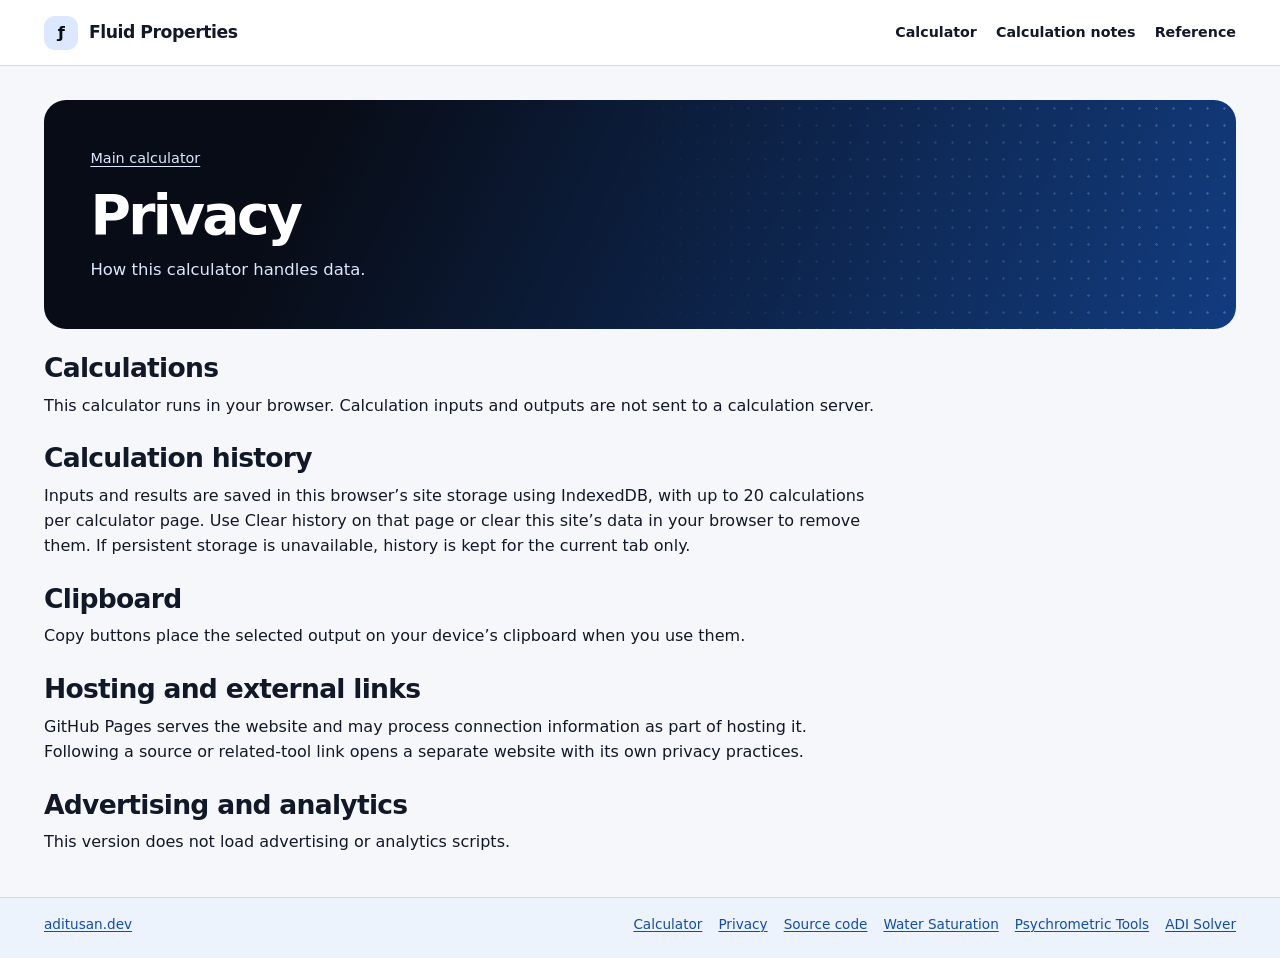
==== docs/privacy/index.html @ b007c0c5 "Site fixed" ====
<!doctype html>
<html lang="en">
<head>
<meta charset="utf-8">
<meta name="viewport" content="width=device-width, initial-scale=1">
<title>Privacy | Fluid Properties Calculator</title>
<meta name="description" content="How calculation inputs, browser history, and clipboard actions are handled.">
<meta name="theme-color" content="#174eac">
<link rel="canonical" href="https://fluidpropertiescalculator.aditusan.dev/privacy/">
<link rel="stylesheet" href="../assets/site.css">
<script defer src="../assets/site.js"></script>
</head>
<body class="site-fluid">
<a class="skip-link" href="#main">Skip to content</a>
<header class="site-header">
  <div class="wrap">
    <a class="brand" href="../"><span class="brand-mark" aria-hidden="true">ƒ</span>Fluid Properties</a>
    <nav class="site-nav" aria-label="Main navigation"><a href="../">Calculator</a>
<a href="../#notes-heading">Calculation notes</a>
<a href="../reference/">Reference</a></nav>
  </div>
</header>
<main class="wrap page" id="main">
<div class="title">
  <a class="back" href="../">Main calculator</a>
  <h1>Privacy</h1>
  <p>How this calculator handles data.</p>
</div>
<div class="prose">
  <h2>Calculations</h2>
  <p>This calculator runs in your browser. Calculation inputs and outputs are not sent to a calculation server.</p>
  <h2>Calculation history</h2>
  <p>Inputs and results are saved in this browser’s site storage using IndexedDB, with up to 20 calculations per calculator page. Use Clear history on that page or clear this site’s data in your browser to remove them. If persistent storage is unavailable, history is kept for the current tab only.</p>
  <h2>Clipboard</h2>
  <p>Copy buttons place the selected output on your device’s clipboard when you use them.</p>
  <h2>Hosting and external links</h2>
  <p>GitHub Pages serves the website and may process connection information as part of hosting it. Following a source or related-tool link opens a separate website with its own privacy practices.</p>
  <h2>Advertising and analytics</h2>
  <p>This version does not load advertising or analytics scripts.</p>
</div>
</main>
<footer class="site-footer">
  <div class="wrap">
    <a href="https://aditusan.dev/">aditusan.dev</a>
    <nav aria-label="Footer navigation">
      <a href="../">Calculator</a>
      <a href="../privacy/">Privacy</a>
      <a href="https://github.com/Sentinel-Android/Fluid-Properties-Calculator">Source code</a>
      <a href="https://watersaturationconverter.aditusan.dev/">Water Saturation</a>
      <a href="https://psychrometricscalculator.aditusan.dev/">Psychrometric Tools</a>
      <a href="https://adisolver.aditusan.dev/">ADI Solver</a>
    </nav>
  </div>
</footer>
</body>
</html>
---- docs/assets/site.css ----
:root {
  color-scheme: light;
  --paper: #f5f7fb;
  --panel: #fff;
  --ink: #17283a;
  --muted: #4d5a64;
  --blue: #17466b;
  --navy: #173551;
  --wash: #e9eff3;
  --line: #acb8bf;
  --light-line: #d6dce0;
  --notice: #eff5ff;
  --error: #10274a;
  --gutter: clamp(14px, 3.5vw, 44px);
  font-family: Arial, Helvetica, sans-serif;
  font-size: 16px;
}
* { box-sizing: border-box; }
[hidden] { display: none !important; }
body { margin: 0; background: var(--paper); color: var(--ink); line-height: 1.55; }
a { color: var(--blue); text-decoration-thickness: 1px; text-underline-offset: .18em; }
a:hover { color: #09273d; text-decoration-thickness: 2px; }
button, input, select, textarea { font: inherit; color: inherit; }
button, select { cursor: pointer; }
:focus-visible { outline: 2px solid #1766a3; outline-offset: 2px; }
button:disabled { color: #66737d; cursor: default; opacity: .67; }
button, .button {
  display: inline-block;
  border: 1px solid #97a7b2;
  border-radius: 2px;
  padding: .4rem .73rem;
  background: #f5f7f7;
  box-shadow: inset 0 1px #fff;
  color: var(--ink);
  font-size: .9rem;
  font-weight: 600;
  line-height: 1.4;
  text-align: center;
  text-decoration: none;
}
button:hover:not(:disabled), .button:hover { background: var(--wash); color: var(--ink); }
button.primary, .primary.button { border-color: var(--navy); background: var(--navy); box-shadow: none; color: #fff; }
button.primary:hover:not(:disabled), .primary.button:hover { background: #214d70; color: #fff; }
input[type="text"], input[type="number"], input[type="search"], select, textarea {
  width: 100%;
  min-width: 0;
  min-height: 2.35rem;
  border: 1px solid #9cabb4;
  border-radius: 2px;
  background-color: #fff;
  padding: .34rem .48rem;
}
input[readonly] { background: #f0f4f6; }
input[aria-invalid="true"] { border-color: var(--error); background: #eaf2ff; }
textarea { resize: vertical; }
label { display: block; }
small, .small { font-size: .86rem; }
.muted { color: var(--muted); }
code, .mono, output, .table-numbers, .metric-value { font-family: "Courier New", Courier, monospace; }
h1, h2, h3 { line-height: 1.2; }
h1, h2, h3, p { margin-top: 0; }
h1 { font-family: Georgia, serif; font-size: clamp(2.05rem, 4.5vw, 3.25rem); font-weight: 700; letter-spacing: -.034em; margin-bottom: .55rem; }
h2 { font-family: Georgia, serif; font-size: clamp(1.35rem, 3vw, 1.67rem); margin-bottom: .62rem; }
h3 { font-size: 1.02rem; margin: 1.4rem 0 .5rem; }
p { margin-bottom: .8rem; }
p:last-child { margin-bottom: 0; }
ul, ol { padding-left: 1.35rem; }
li + li { margin-top: .35rem; }
.wrap { width: min(100%, 1320px); padding-inline: var(--gutter); margin-inline: auto; }
.skip-link { position: absolute; left: var(--gutter); top: -5rem; padding: .4rem; z-index: 4; background: white; }
.skip-link:focus { top: .4rem; }
.site-header { border-top: 5px solid var(--navy); border-bottom: 1px solid var(--line); background: var(--panel); }
.site-header .wrap { display: flex; align-items: center; justify-content: space-between; gap: .7rem 1.5rem; min-height: 66px; padding-block: .55rem; }
.brand { color: var(--ink); font-family: Georgia, serif; font-size: 1.24rem; font-weight: bold; text-decoration: none; display: flex; align-items: center; gap: .68rem; }
.brand-mark {
  display: grid;
  place-items: center;
  width: 34px;
  height: 34px;
  color: #fff;
  background: var(--navy);
  font-family: Georgia, serif;
  font-size: 1.02rem;
  letter-spacing: -.03em;
}
.site-nav { display: flex; flex-wrap: wrap; gap: .2rem 1.2rem; font-size: .89rem; }
.site-nav a { color: var(--ink); }
.page { padding-block: clamp(23px, 4vw, 43px) 42px; }
.title { margin-bottom: 1.45rem; border-bottom: 1px solid var(--line); padding-bottom: 1.12rem; }
.title p { max-width: 68ch; font-size: 1.03rem; color: var(--muted); }
.back { display: inline-block; margin-bottom: .75rem; font-size: .9rem; }
.calculator { display: grid; grid-template-columns: 1fr 1fr; gap: 1rem; align-items: start; }
.panel { border: 1px solid var(--line); background: var(--panel); box-shadow: 0 2px 0 #17283a0c; min-width: 0; }
.panel-title { background: var(--wash); border-bottom: 1px solid var(--line); margin: 0; padding: .65rem .9rem; font: 700 1rem/1.25 Arial, sans-serif; }
.panel-body { padding: .9rem; }
.panel-section + .panel-section { margin-top: 1.05rem; border-top: 1px solid var(--light-line); padding-top: .92rem; }
.field { display: block; min-width: 0; }
.field label, .field-title { color: var(--ink); font-size: .86rem; font-weight: 700; margin-bottom: .27rem; }
.field .unit, .unit { color: var(--muted); font-size: .78rem; font-weight: 400; }
.field-grid { display: grid; grid-template-columns: repeat(2, minmax(0, 1fr)); gap: .68rem 1rem; }
.field-wide { grid-column: 1 / -1; }
.actions { display: flex; flex-wrap: wrap; align-items: center; gap: .5rem; }
.form-actions { margin-top: .85rem; }
.status { font-size: .84rem; color: var(--muted); margin: .45rem 0 0; }
.status:empty { display: none; }
.status.error { color: var(--error); font-weight: 700; }
.table-wrap { overflow: auto; }
table { border-collapse: collapse; width: 100%; font-size: .88rem; }
th, td { text-align: left; vertical-align: middle; padding: .42rem .6rem; border-bottom: 1px solid var(--light-line); }
thead th { background: #eaf0f3; white-space: nowrap; }
tbody th { font-weight: 600; }
tbody tr:nth-child(even) { background: #f3f6f6; }
tbody tr:last-child > * { border-bottom: 0; }
.results-table { font-size: .9rem; }
.results-table tbody th, .results-table th:first-child { padding-left: .9rem; }
.results-table output { display: inline-block; white-space: nowrap; font-variant-numeric: tabular-nums; }
.results-table thead th:nth-child(2), .results-table td:nth-child(2) { text-align: right; }
.results-table th:last-child, .results-table td:last-child { max-width: 13rem; color: var(--muted); }
.results-table abbr { margin-left: .25em; color: var(--muted); font-size: .8em; font-weight: 400; text-decoration: none; }
.result-note { margin: 0; border-top: 1px solid var(--light-line); padding: .64rem .9rem; overflow-wrap: anywhere; }
.metric { padding: .92rem; }
.metric-value { display: block; font-size: clamp(1.32rem, 4.5vw, 2.5rem); line-height: 1.22; margin-bottom: .2rem; overflow-wrap: anywhere; }
.section { margin-top: 2rem; }
.notice { border: 1px solid #d7e3f5; border-left: 3px solid #184b9c; background: var(--notice); padding: .67rem .85rem; font-size: .9rem; margin-top: .95rem; }
.directory-controls { display: flex; align-items: end; gap: .8rem; margin-bottom: .8rem; }
.directory-controls .field { width: min(100%, 620px); }
.directory-controls .status { padding-bottom: .4rem; white-space: nowrap; }
.directory { display: grid; grid-template-columns: repeat(2, minmax(0, 1fr)); gap: .55rem .85rem; align-items: start; }
details.directory-group { border: 1px solid var(--line); background: var(--panel); }
.directory-group summary { cursor: pointer; padding: .55rem .72rem; font-weight: 700; font-size: .91rem; }
.directory-group[open] summary { background: var(--wash); border-bottom: 1px solid var(--line); }
.directory-group ul { margin: .66rem .7rem .7rem; padding-left: 1.05rem; font-size: .9rem; }
.link-columns { columns: 2 15rem; column-gap: 2rem; }
.link-columns li { break-inside: avoid; }
.prose { max-width: 82ch; }
.prose > * + h2 { margin-top: 1.5rem; }
.equation { border-left: 3px solid #8da6bb; background: var(--wash); padding: .65rem .85rem; margin: .7rem 0; overflow-x: auto; font: .91rem/1.6 "Courier New", monospace; }
.equation span { display: block; white-space: nowrap; }
.site-footer { border-top: 1px solid var(--line); padding-block: 1rem 1.4rem; background: #eff4fb; }
.site-footer .wrap { display: flex; justify-content: space-between; flex-wrap: wrap; gap: .3rem 1.25rem; font-size: .85rem; }
.site-footer nav { display: flex; flex-wrap: wrap; gap: .3rem 1rem; }
.noscript { margin-bottom: 1rem; }
fieldset { min-width: 0; margin: 0; padding: 0; border: 0; }
.setup-grid { grid-template-columns: repeat(7, minmax(0, 1fr)); gap: .65rem; }
.setup-secondary { display: grid; grid-template-columns: minmax(12rem, 18rem) minmax(0, 1fr); align-items: end; gap: .72rem 1.1rem; margin-top: .72rem; }
.setup-secondary .actions { padding-bottom: .13rem; }
.run-state { display: flex; flex-wrap: wrap; gap: .4rem .8rem; align-items: center; }
.run-state progress { max-width: 100%; accent-color: var(--navy); }
.run-state button { margin-top: .55rem; }
.solver-grid { display: grid; grid-template-columns: minmax(200px, .88fr) minmax(0, 3.25fr) minmax(205px, 1fr); gap: .8rem; align-items: start; margin-top: .9rem; }
.node-map { display: grid; gap: 3px; margin: .63rem 0; }
.node-map button { min-height: 1.8rem; min-width: 0; padding: .18rem .1rem; font-size: .72rem; overflow: hidden; text-overflow: ellipsis; }
.node-map button[aria-pressed="true"] { background: var(--navy); color: #fff; box-shadow: none; border-color: var(--navy); }
.node-map button[aria-pressed="true"]:hover { background: #214d70; color: #fff; }
.xyz { display: grid; grid-template-columns: repeat(3, minmax(0, 1fr)); gap: .3rem; }
.xyz input { font-size: .9rem; min-height: 2rem; padding-inline: .25rem; }
.node-jump { display: flex; gap: .66rem; align-items: center; margin-top: .5rem; }
.big-divider { margin-block: .8rem; border-top: 1px solid var(--light-line); }
.coeff-grid { display: grid; grid-template-columns: repeat(3, minmax(0, 1fr)); gap: 4px; }
.coeff-grid button, .other-coeff button { font-size: .77rem; padding: .35rem .12rem; }
.coeff-grid .north, .coeff-grid .south { grid-column: 2; }
.coeff-grid .north { grid-row: 1; }
.coeff-grid .south { grid-row: 3; }
.coeff-grid .west, .coeff-grid .east, .coeff-grid .center { grid-row: 2; }
.other-coeff { display: grid; grid-template-columns: 1fr 1fr; gap: 4px; }
.tabs { display: flex; border-bottom: 1px solid var(--line); gap: 2px; background: var(--wash); padding: .38rem .45rem 0; }
.tabs button { margin-bottom: -1px; border-radius: 2px 2px 0 0; font-size: .84rem; }
.tabs button[aria-selected="true"] { background: var(--panel); border-bottom-color: var(--panel); color: var(--blue); }
.table-scroll { max-height: 31rem; }
.cell-table th, .cell-table td { padding: .24rem .32rem; white-space: nowrap; }
.cell-table input { width: 4.6rem; min-height: 1.83rem; padding: .18rem .27rem; font: .86rem "Courier New", monospace; }
.cell-table thead th, .solution-table thead th { position: sticky; top: 0; z-index: 1; text-align: center; }
.cell-table thead th:first-child { text-align: left; }
.cell-table tbody th { font: .83rem "Courier New", monospace; }
.solution-table thead th { text-align: left; }
.pager { display: flex; align-items: center; gap: .5rem; flex-wrap: wrap; padding: .52rem .64rem; border-top: 1px solid var(--line); font-size: .84rem; }
.pager span { margin-right: auto; color: var(--muted); }
.pager button { font-size: .78rem; padding: .2rem .48rem; }
.empty { padding: .82rem .9rem; color: var(--muted); }
.coupling { margin-top: .75rem; }
.coupling summary { padding: .53rem .68rem; cursor: pointer; font-size: .9rem; font-weight: bold; }
.coupling .table-wrap { max-height: 20rem; }
.tool-sidebar { display: grid; gap: .75rem; }
.unit-form .field-grid { gap: .52rem; }
.unit-form label { font-size: .82rem; }
.unit-form input, .unit-form select { font-size: .88rem; }
.history-list { margin: 0; padding: 0; list-style: none; max-height: 16rem; overflow: auto; }
.history-list li { display: flex; align-items: start; gap: .4rem; justify-content: space-between; font-size: .79rem; padding: .5rem .65rem; margin: 0; }
.history-list li + li { border-top: 1px solid var(--light-line); }
.history-list li span { min-width: 0; overflow-wrap: anywhere; }
.history-list button { flex-shrink: 0; font-size: .75rem; padding: .15rem .4rem; }
.heat-layout .table-wrap { max-height: 22rem; }
.heat-layout table td:nth-child(2), .heat-layout table td:nth-child(3) { font-family: "Courier New", monospace; }
@media (max-width: 1170px) {
  .solver-grid { grid-template-columns: minmax(187px, .9fr) minmax(0, 3fr); }
  .tool-sidebar { grid-column: 1 / -1; grid-template-columns: minmax(0, 1fr) minmax(0, 1fr); align-items: start; }
}
@media (max-width: 790px) {
  .setup-grid { grid-template-columns: repeat(4, minmax(0, 1fr)); }
  .setup-secondary { grid-template-columns: 1fr; }
  .calculator { grid-template-columns: 1fr; }
}
@media (max-width: 610px) {
  .site-header .wrap { display: block; padding-block: .55rem .62rem; }
  .site-nav { margin-top: .55rem; gap: .26rem .87rem; }
  .site-nav a { line-height: 1.7; }
  .solver-grid, .tool-sidebar, .directory { grid-template-columns: 1fr; }
  .tool-sidebar { grid-column: auto; }
  .directory-controls { display: block; }
  .directory-controls .status { padding-bottom: 0; }
  .field-grid { column-gap: .6rem; }
  .setup-grid { grid-template-columns: repeat(3, minmax(0, 1fr)); }
  .results-table th, .results-table td { padding: .36rem .44rem; }
  .results-table tbody th, .results-table thead th:first-child { padding-left: .62rem; }
  .results-table abbr { display: none; }
  .results-table td:last-child { font-size: .8rem; }
}
.history-header { display: flex; justify-content: space-between; align-items: center; flex-wrap: wrap; gap: .38rem .75rem; }
.history-header .history-clear { font-size: .77rem; padding: .2rem .45rem; }
.history-time { display: block; color: var(--muted); }
.history-list li .history-time { font-size: .76rem; }
.history-message { padding: 0 .65rem .45rem; margin-bottom: 0; font-size: .8rem; color: var(--muted); }
.history-message:empty { display: none; }

/* Shared visual system with a distinct accent for each calculator. */
:root {
  --paper: #f5f7fb;
  --panel: #fff;
  --ink: #111827;
  --muted: #42526b;
  --blue: #124caa;
  --navy: #174eac;
  --wash: #edf3fc;
  --line: #cdd9ee;
  --light-line: #e3eaf5;
  --notice: #eff5ff;
  --hero-deep: #080c16;
  --hero-accent: #123c80;
  --hero-ink: #fff;
  --hero-secondary: #dce8fd;
  --mark: #dce8fd;
  --radius: 15px;
  font-family: system-ui, -apple-system, "Segoe UI", sans-serif;
}
h1, h2 { font-family: inherit; }
h1 { font-size: clamp(2rem, 4.4vw, 3.45rem); letter-spacing: -.048em; }
h2 { font-size: clamp(1.32rem, 2.9vw, 1.66rem); letter-spacing: -.027em; font-weight: 700; }
h3 { letter-spacing: -.015em; }
.site-header { border-top: 0; }
.site-header .wrap { min-height: 65px; }
.brand { font-family: inherit; font-size: 1.08rem; letter-spacing: -.027em; }
.brand-mark {
  border-radius: 11px;
  background: var(--mark);
  color: var(--hero-deep);
  font-family: inherit;
  font-weight: 800;
}
.site-nav a { text-decoration: none; padding-block: .18rem; font-weight: 600; }
.site-nav a:hover { color: var(--blue); text-decoration: underline; }
.page { padding-top: clamp(18px, 3.3vw, 34px); }
.title {
  position: relative;
  isolation: isolate;
  overflow: hidden;
  color: var(--hero-ink);
  border-radius: 22px;
  border-bottom: 0;
  padding: clamp(1.15rem, 5vw, 2.9rem);
  background: linear-gradient(115deg, var(--hero-deep) 22%, var(--hero-accent));
}
.title::after {
  content: "";
  position: absolute;
  inset: 0 0 0 47%;
  z-index: -1;
  background: radial-gradient(circle, #fff5 1px, transparent 1.5px) 0 0 / 17px 17px;
  mask-image: linear-gradient(to right, transparent, #0009);
}
.title h1 { max-width: 25ch; }
.title p { color: var(--hero-secondary); }
.title .back { color: var(--hero-secondary); }
.panel {
  border-radius: var(--radius);
  overflow: hidden;
  box-shadow: 0 2px 5px #17283a06;
}
.panel-title {
  background: var(--wash);
  padding: .7rem .95rem;
  font: 700 .94rem/1.4 system-ui, sans-serif;
  letter-spacing: .005em;
}
.panel-title h2 { font: inherit; margin: 0; }
.panel-body { padding: 1rem; }
.calculator { gap: 1rem; }
.results-table thead th, thead th { background: var(--wash); }
tbody tr:nth-child(even) { background: color-mix(in srgb, var(--wash) 55%, white); }
.results-table output { font-weight: 700; color: var(--blue); }
.metric { padding: 1.05rem 1.2rem 1.2rem; }
.metric-value { color: var(--blue); font-weight: bold; letter-spacing: -.04em; }
button, .button {
  border: 1px solid var(--line);
  border-radius: 8px;
  padding: .49rem .8rem;
  background: var(--panel);
  box-shadow: none;
}
button.primary:hover:not(:disabled), .primary.button:hover { background: var(--hero-accent); }
button:hover:not(:disabled), .button:hover { background: var(--wash); }
select, input[type="text"], input[type="number"], input[type="search"], textarea {
  border-color: #9db1cf;
  border-radius: 7px;
  min-height: 2.5rem;
  padding-inline: .59rem;
}
.cell-table input { border-radius: 5px; min-height: 1.95rem; padding-inline: .3rem; width: 4.38rem; }
.coeff-grid button, .other-coeff button, .node-map button { border-radius: 5px; }
.node-map button[aria-pressed="true"]:hover { background: var(--hero-accent); }
.field .unit, .unit { color: var(--muted); }
.directory-group { border-radius: 10px; overflow: hidden; }
.directory-group summary { min-height: 2.55rem; padding: .55rem .7rem; }
.pair-note { color: var(--muted); font-weight: 400; font-size: .8rem; padding-left: .3rem; }
.notice, .equation { border-radius: 8px; }
.equation { border-left-color: var(--blue); font-size: .91rem; }
.equation > div { white-space: pre-wrap; overflow-wrap: anywhere; }
.section { margin-top: 1.8rem; }
.site-footer { background: var(--wash); }
.history-list li { padding: .62rem .92rem; }
.status.error { color: var(--error); }
@media (min-width: 1050px) { .calculator { grid-template-columns: minmax(0, 1fr) minmax(0, 1.08fr); } }
@media (max-width: 610px) { .title { border-radius: 16px; } .site-nav { gap: .25rem .85rem; } }

.pressure-options { display: flex; flex-wrap: wrap; gap: .42rem; }
.pressure-options label {
  display: inline-flex;
  align-items: center;
  gap: .42rem;
  font-size: .86rem;
  background: var(--panel);
  border: 1px solid var(--line);
  border-radius: 8px;
  padding: .35rem .57rem;
  cursor: pointer;
}
.pressure-options label:has(input:checked) { background: var(--wash); border-color: var(--blue); color: var(--blue); font-weight: 650; }
.pressure-options input { margin: 0; accent-color: var(--blue); }
.pressure-value { margin-top: .62rem; }
.symbol-key { display: grid; grid-template-columns: minmax(2.8rem, max-content) 1fr; gap: .3rem .9rem; margin: .4rem 0 1.05rem; }
.symbol-key dt { font-family: "Courier New", monospace; font-weight: 700; text-align: left; }
.symbol-key dd { margin: 0; color: var(--muted); font-size: .91rem; }
.equation sub, .equation sup, .symbol-key sub, .symbol-key sup { font-size: .75em; }

/* Calculator-specific additions to the shared Psychrometric Tools / ADI design. */
.brand-mark { flex-shrink: 0; }
.site-nav a[aria-current="page"] { color: var(--blue); text-decoration: underline; }
select { appearance: none; padding-right: 1.9rem; background-image: url("data:image/svg+xml,%3Csvg xmlns='http://www.w3.org/2000/svg' width='14' height='14' viewBox='0 0 14 14'%3E%3Cpath d='m3 5 4 4 4-4' fill='none' stroke='%2342526b' stroke-width='1.6' stroke-linecap='round'/%3E%3C/svg%3E"); background-repeat: no-repeat; background-position: right .52rem center; }
.form-actions, .result-actions, .history-actions { display: flex; flex-wrap: wrap; align-items: center; gap: .5rem; }
.result-head { display: flex; justify-content: space-between; align-items: center; flex-wrap: wrap; gap: .4rem .8rem; }
.result-head button { padding: .28rem .55rem; font-size: .82rem; }
.result-status { margin: 0; padding: .65rem .95rem; }
.result-title { color: var(--ink); margin-bottom: .2rem; font-size: .94rem; font-weight: 700; }
.result-meta { color: var(--muted); margin-bottom: .25rem; font-size: .9rem; }
.metric-value { margin: .1rem 0 .3rem; }
.history-actions { flex-shrink: 0; gap: .35rem; }
.history-list li { margin: 0; font-size: .875rem; }
.history-list button, .history-header .history-clear { font-size: .82rem; }
.history-message { margin: 0; padding: .35rem .95rem .55rem; }
.history-message:empty { display: none; }
.output-picker { display: flex; align-items: center; flex-wrap: wrap; gap: .5rem; font-size: .9rem; }
.output-picker select { width: auto; max-width: 100%; min-height: 2.2rem; }
.snippet { display: block; padding: .65rem .8rem; margin-top: .65rem; background: var(--wash); border-radius: 8px; overflow-wrap: anywhere; user-select: all; }
.document-heading { display: flex; align-items: baseline; justify-content: space-between; flex-wrap: wrap; gap: .4rem 1rem; margin-bottom: .65rem; }
.document-heading h2 { margin: 0; }
.document-heading a { font-size: .9rem; }
.document-panel { padding: 1rem; }
.document-panel p { max-width: 82ch; }
.document-panel h3:first-child { margin-top: 0; }
.document-panel section + section { margin-top: 1.25rem; padding-top: 1.1rem; border-top: 1px solid var(--light-line); }
.source-links { margin: 0; }
.math-equation { overflow: auto; padding: .85rem 1rem; margin: .7rem 0; border-left: 3px solid var(--blue); border-radius: 8px; background: var(--wash); }
.math-equation math { width: max-content; max-width: none; margin-inline: 0 auto; font-size: clamp(1rem, 1.7vw, 1.3rem); }
.math-equation mtd { text-align: left; }
.reference-table th, .reference-table td { vertical-align: top; }
.reference-table td:last-child { min-width: 10rem; }
.startup-error { border-color: var(--line); color: var(--error); }
code { overflow-wrap: anywhere; }
@media (max-width: 610px) {
  .history-list li { flex-wrap: wrap; gap: .5rem; }
  .history-list li > span { flex-basis: 100%; }
  .history-actions { flex-shrink: 1; }
  .field label { font-size: .875rem; }
}

.property-input { display: grid; gap: .68rem; min-width: 0; }
@media (max-width: 480px) {
  .site-fluid #state .field-grid { grid-template-columns: minmax(0, 1fr); }
  .property-input + .property-input { border-top: 1px solid var(--light-line); padding-top: .85rem; margin-top: .2rem; }
}
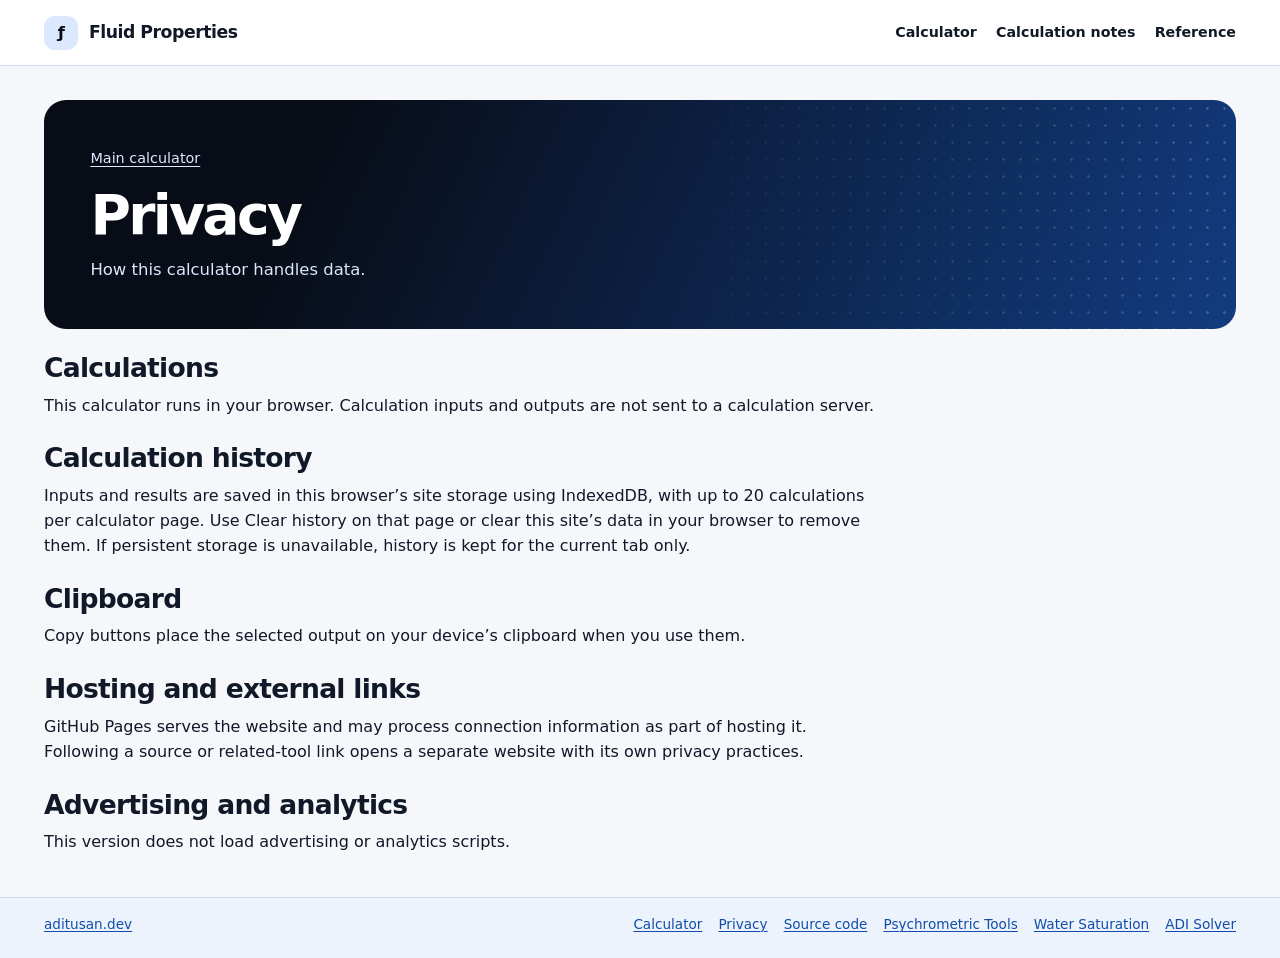
==== commit f4523b47: "fixed links order" ====
--- a/docs/privacy/index.html
+++ b/docs/privacy/index.html
@@ -46,8 +46,8 @@
       <a href="../">Calculator</a>
       <a href="../privacy/">Privacy</a>
       <a href="https://github.com/Sentinel-Android/Fluid-Properties-Calculator">Source code</a>
+      <a href="https://psychrometricscalculator.aditusan.dev/">Psychrometric Tools</a>
       <a href="https://watersaturationconverter.aditusan.dev/">Water Saturation</a>
-      <a href="https://psychrometricscalculator.aditusan.dev/">Psychrometric Tools</a>
       <a href="https://adisolver.aditusan.dev/">ADI Solver</a>
     </nav>
   </div>
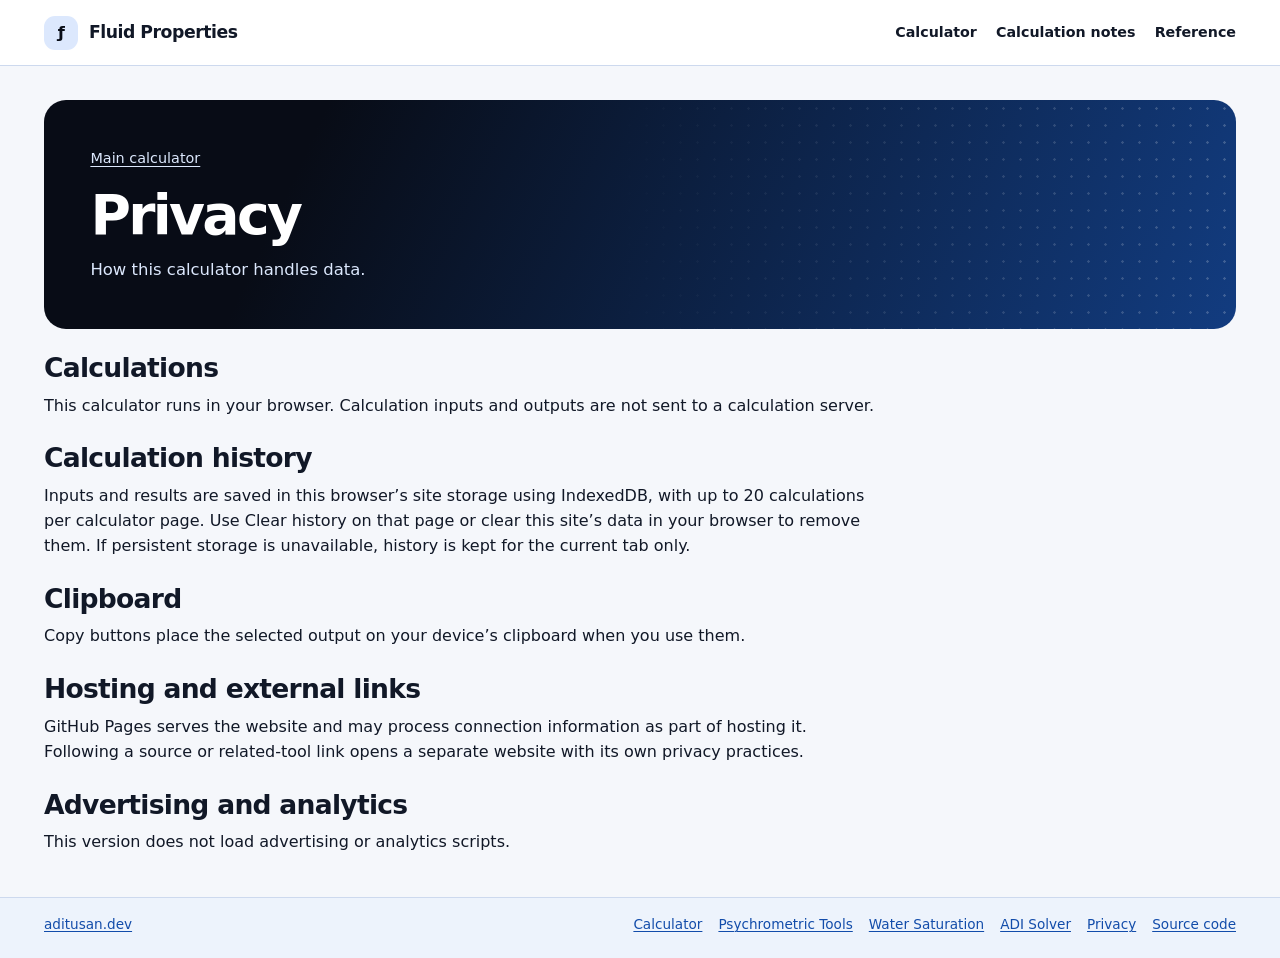
==== commit c3304e52: "Fixed links order" ====
--- a/docs/privacy/index.html
+++ b/docs/privacy/index.html
@@ -44,11 +44,11 @@
     <a href="https://aditusan.dev/">aditusan.dev</a>
     <nav aria-label="Footer navigation">
       <a href="../">Calculator</a>
-      <a href="../privacy/">Privacy</a>
-      <a href="https://github.com/Sentinel-Android/Fluid-Properties-Calculator">Source code</a>
       <a href="https://psychrometricscalculator.aditusan.dev/">Psychrometric Tools</a>
       <a href="https://watersaturationconverter.aditusan.dev/">Water Saturation</a>
       <a href="https://adisolver.aditusan.dev/">ADI Solver</a>
+      <a href="../privacy/">Privacy</a>
+      <a href="https://github.com/Sentinel-Android/Fluid-Properties-Calculator">Source code</a>
     </nav>
   </div>
 </footer>
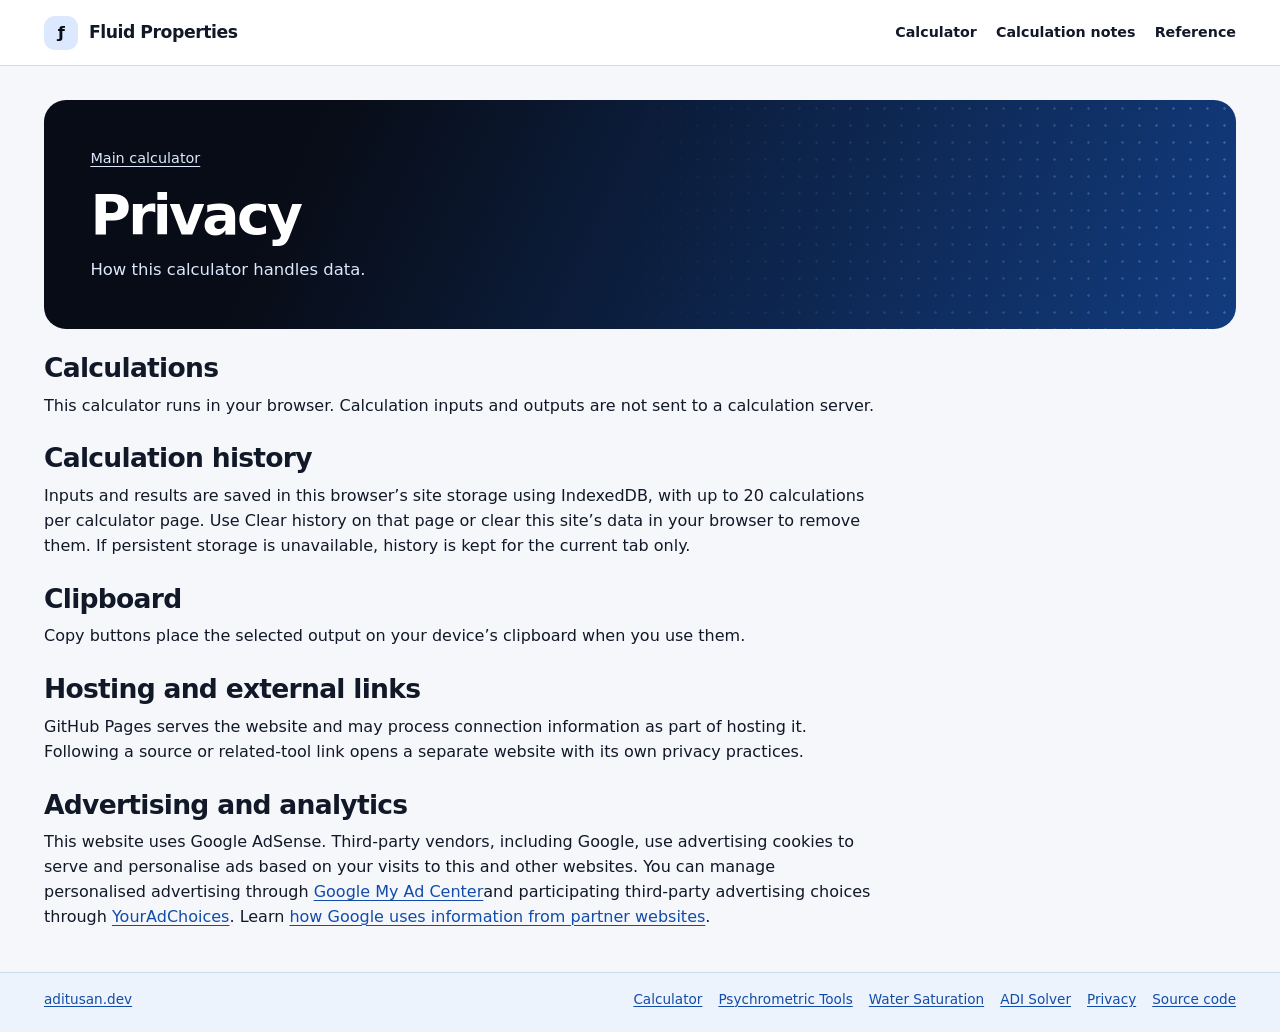
==== commit c109a8cf: "Added Google Ad Sense script" ====
--- a/docs/privacy/index.html
+++ b/docs/privacy/index.html
@@ -36,7 +36,11 @@
   <h2>Hosting and external links</h2>
   <p>GitHub Pages serves the website and may process connection information as part of hosting it. Following a source or related-tool link opens a separate website with its own privacy practices.</p>
   <h2>Advertising and analytics</h2>
-  <p>This version does not load advertising or analytics scripts.</p>
+  <p>This website uses Google AdSense. Third-party vendors, including Google, use advertising cookies to serve and personalise ads based on your visits to this and other websites. You can manage personalised advertising through
+    <a href="https://myadcenter.google.com/">Google My Ad Center</a>and participating third-party advertising choices through
+    <a href="https://optout.aboutads.info/">YourAdChoices</a>. Learn
+    <a href="https://policies.google.com/technologies/partner-sites">how Google uses information from partner websites</a>.
+  </p>
 </div>
 </main>
 <footer class="site-footer">
--- a/docs/assets/site.css
+++ b/docs/assets/site.css
@@ -353,7 +353,7 @@
 
 /* Calculator-specific additions to the shared Psychrometric Tools / ADI design. */
 .brand-mark { flex-shrink: 0; }
-.site-nav a[aria-current="page"] { color: var(--blue); text-decoration: underline; }
+.site-nav a[aria-current="page"] { color: var(--ink); text-decoration: none; }
 select { appearance: none; padding-right: 1.9rem; background-image: url("data:image/svg+xml,%3Csvg xmlns='http://www.w3.org/2000/svg' width='14' height='14' viewBox='0 0 14 14'%3E%3Cpath d='m3 5 4 4 4-4' fill='none' stroke='%2342526b' stroke-width='1.6' stroke-linecap='round'/%3E%3C/svg%3E"); background-repeat: no-repeat; background-position: right .52rem center; }
 .form-actions, .result-actions, .history-actions { display: flex; flex-wrap: wrap; align-items: center; gap: .5rem; }
 .result-head { display: flex; justify-content: space-between; align-items: center; flex-wrap: wrap; gap: .4rem .8rem; }
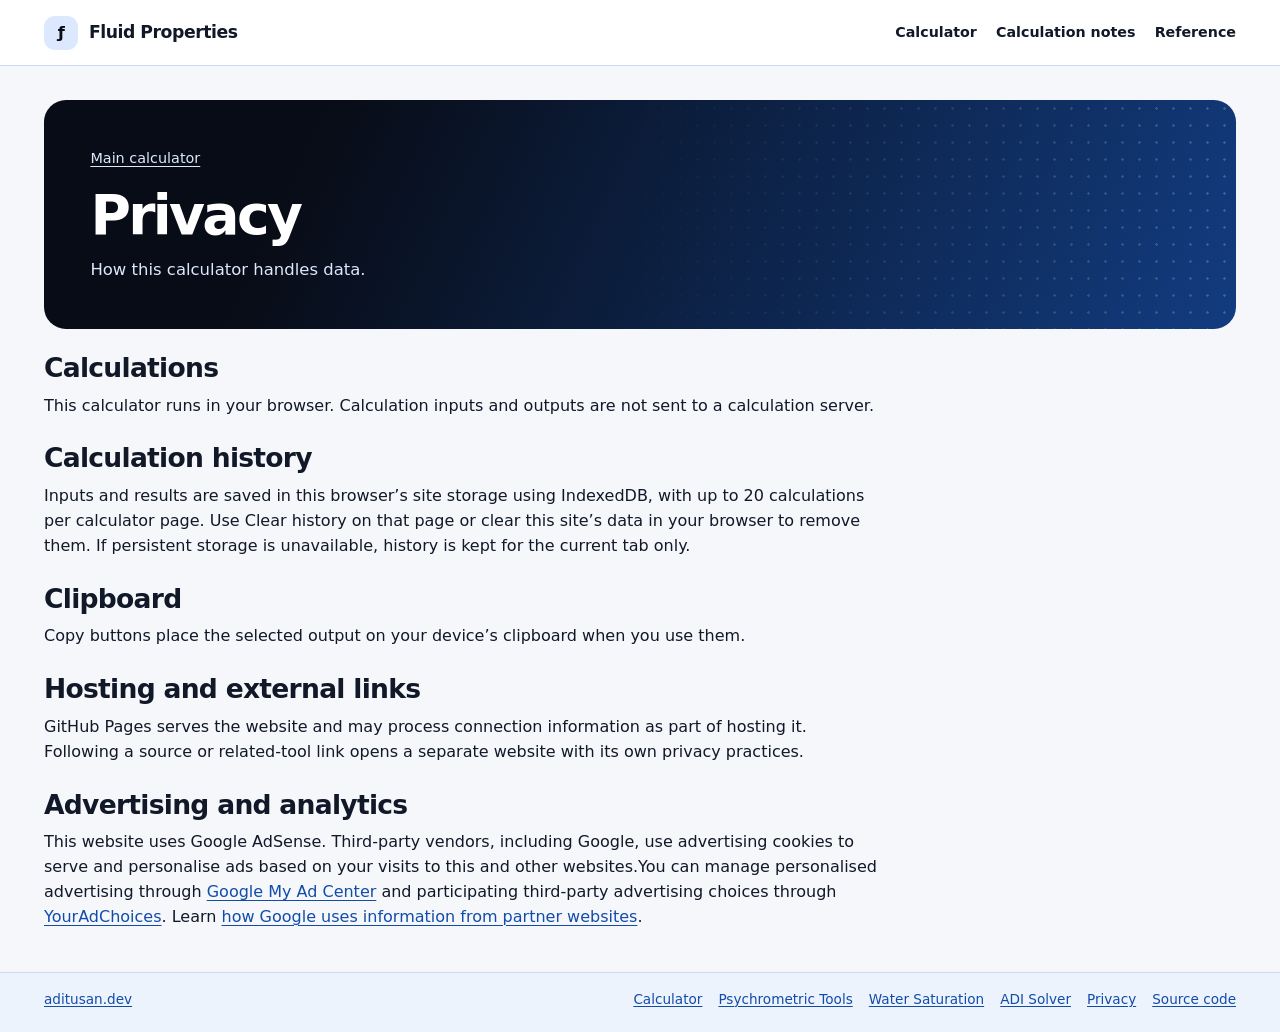
==== commit 5d6ebd6e: "Fixed Privacy page" ====
--- a/docs/privacy/index.html
+++ b/docs/privacy/index.html
@@ -36,8 +36,8 @@
   <h2>Hosting and external links</h2>
   <p>GitHub Pages serves the website and may process connection information as part of hosting it. Following a source or related-tool link opens a separate website with its own privacy practices.</p>
   <h2>Advertising and analytics</h2>
-  <p>This website uses Google AdSense. Third-party vendors, including Google, use advertising cookies to serve and personalise ads based on your visits to this and other websites. You can manage personalised advertising through
-    <a href="https://myadcenter.google.com/">Google My Ad Center</a>and participating third-party advertising choices through
+  <p>This website uses Google AdSense. Third-party vendors, including Google, use advertising cookies to serve and personalise ads based on your visits to this and other websites.You can manage personalised advertising through
+    <a href="https://myadcenter.google.com/">Google My Ad Center</a> and participating third-party advertising choices through
     <a href="https://optout.aboutads.info/">YourAdChoices</a>. Learn
     <a href="https://policies.google.com/technologies/partner-sites">how Google uses information from partner websites</a>.
   </p>
